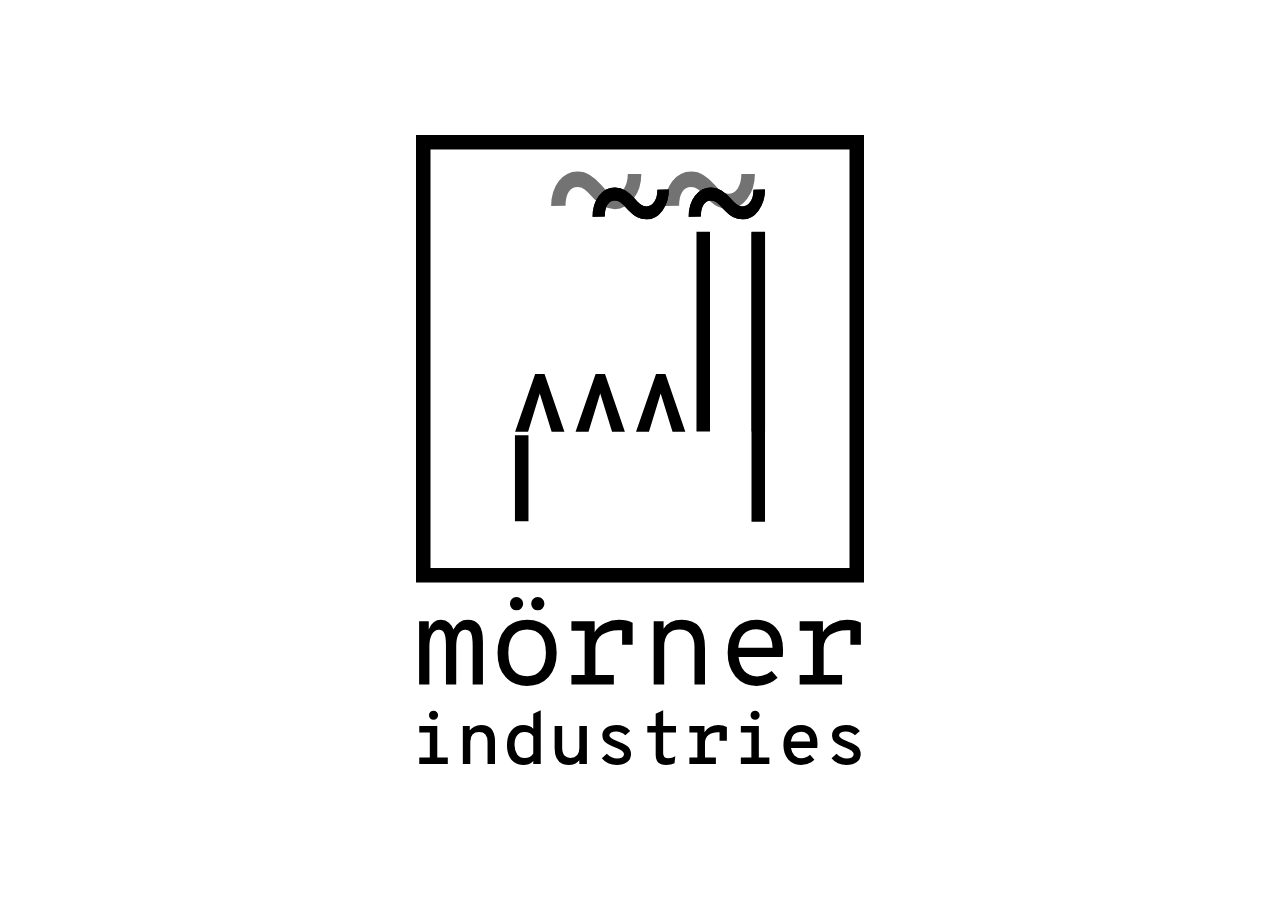
==== index.html @ afed1ae8 "Add new site" ====
<!DOCTYPE html>
<html>
	<head>
		<title>Mörner Industries</title>
		<meta name="viewport" content="width=device-width, initial-scale=1">
		<link rel="icon" type="image/png" sizes="32x32" href="assets/favicon-32x32.png">
		<link rel="icon" type="image/png" sizes="16x16" href="assets/favicon-16x16.png">
		<link rel="stylesheet" href="assets/app.css">
	</head>
	<body>
		<div class="container">
			<img src="assets/logo.svg">
		</div>
		<script src="scripts/app.js"></script>
	</body>
</html>
---- assets/app.css ----
body {
	margin: 0;
}

.container {
	display: flex;
	height: 100vh;
	width: 100%;
	justify-content: center;
	align-items: center;
}

@media (orientation: landscape) {
	.container > img {
		height: 70vh;
	}
}

@media (orientation: portrait) {
	.container > img {
		width: 50vw;
	}
}
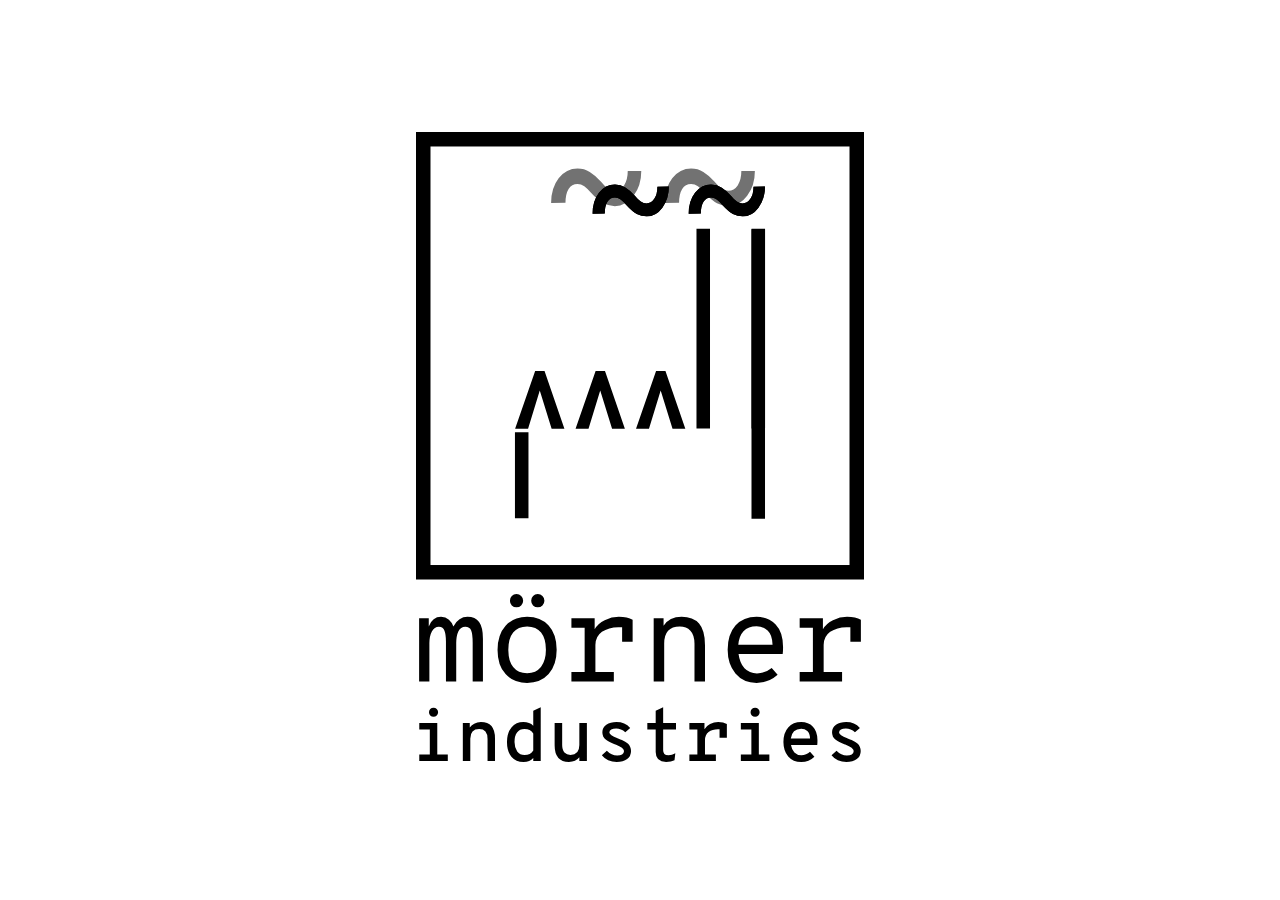
==== commit 11f8c618: "Add menu and styling" ====
--- a/index.html
+++ b/index.html
@@ -2,15 +2,31 @@
 <html>
 	<head>
 		<title>Mörner Industries</title>
-		<meta name="viewport" content="width=device-width, initial-scale=1">
+		<meta name="viewport" content="width=device-width, height=device-height, initial-scale=1">
 		<link rel="icon" type="image/png" sizes="32x32" href="assets/favicon-32x32.png">
 		<link rel="icon" type="image/png" sizes="16x16" href="assets/favicon-16x16.png">
 		<link rel="stylesheet" href="assets/app.css">
+		<link href="https://fonts.googleapis.com/css?family=Overpass+Mono:600" rel="stylesheet">
 	</head>
-	<body>
-		<div class="container">
+	<body ontouchstart="onInitialClick(event)" onmousedown="onInitialClick(event)">
+		<header>
 			<img src="assets/logo.svg">
-		</div>
+		</header>
+		<nav>
+			<ul>
+				<li onclick="onContractingClick()">
+					Contracting
+				</li>
+				<li onclick="onInvestmentsClick()">
+					Investments
+				</li>
+			</ul>
+		</nav>
+		<section>
+		</section>
+		<footer>
+			© 2017 Mörner Industries
+		</footer>
 		<script src="scripts/app.js"></script>
 	</body>
 </html>
--- a/assets/app.css
+++ b/assets/app.css
@@ -1,23 +1,98 @@
-body {
-	margin: 0;
+html {
+	font-family: 'Overpass Mono', monospace;
 }
 
-.container {
+body, ul {
+	margin: 0;
+	padding: 0;
+}
+
+body {
+	height: 100vh;
+	max-height: 100%;
+	width: 100%;
 	display: flex;
-	height: 100vh;
-	width: 100%;
+	flex-direction: column;
+}
+
+body > * {
+	padding: 30px;
+}
+
+body:not(.initialized) {
 	justify-content: center;
 	align-items: center;
 }
 
+body.initialized {
+	animation: fade-out-in 1.5s linear;
+}
+
+body:not(.initialized) > *:not(header) {
+	display: none;
+}
+
+body.initialized > header {
+	width: calc(100vw - 60px);
+}
+
+nav {
+	background: #2B2B37;
+	color: #FFF;
+	width: calc(100vw - 60px);
+}
+
+body > section {
+	background: #878796;
+	flex-grow: 1;
+	width: calc(100vw - 60px);
+}
+
+
+nav > ul {
+	list-style: none;
+	font-size: 18px;
+}
+
+nav > ul > li {
+	letter-spacing: 1px;
+}
+
+footer {
+	background: #2B2B37;
+	color: #878796;
+	width: calc(100vw - 60px);
+}
+
 @media (orientation: landscape) {
-	.container > img {
+	body:not(.initialized) > header > img {
 		height: 70vh;
+	}
+	body.initialized > header > img {
+		height: 20vw;
 	}
 }
 
 @media (orientation: portrait) {
-	.container > img {
+	body:not(.initialized) > header > img {
 		width: 50vw;
 	}
+	body.initialized > header > img {
+		width: 30vw;
+	}
+	nav > ul {
+		font-size: 4vw;
+	}
+	header, nav, footer {
+		text-align: center;
+	}
 }
+
+/*
+ * Animations
+ */
+
+@keyframes fade-out-in {
+	from { opacity: 0; }
+	to { opacity: 1; }
+}
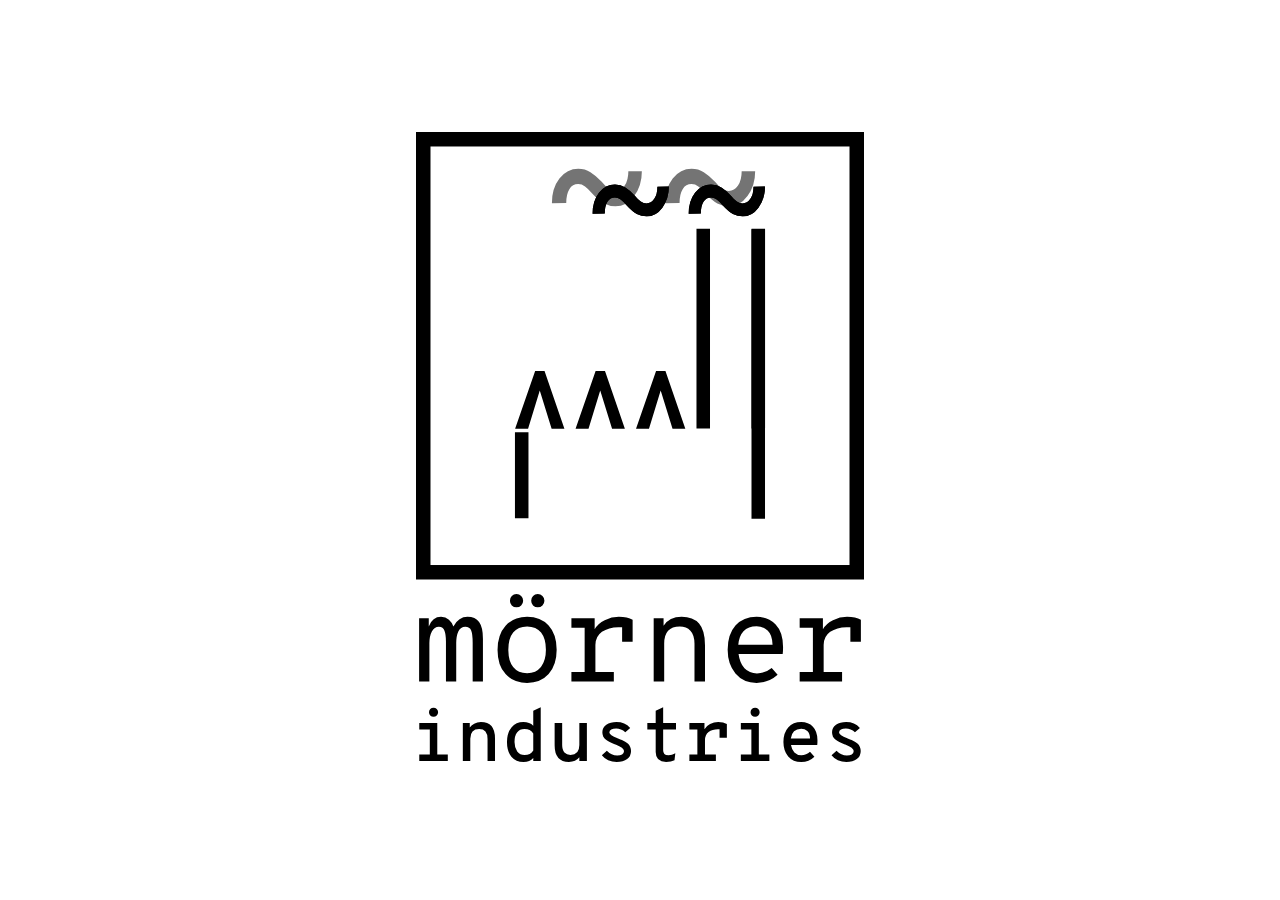
==== commit a9f5b767: "Add og:image tag" ====
--- a/index.html
+++ b/index.html
@@ -3,6 +3,7 @@
 	<head>
 		<title>Mörner Industries</title>
 		<meta name="viewport" content="width=device-width, height=device-height, initial-scale=1">
+		<meta property="og:image" content="http://morner.industries/assets/logo-512x512.png">
 		<link rel="icon" type="image/png" sizes="32x32" href="assets/favicon-32x32.png">
 		<link rel="icon" type="image/png" sizes="16x16" href="assets/favicon-16x16.png">
 		<link rel="stylesheet" href="assets/app.css">
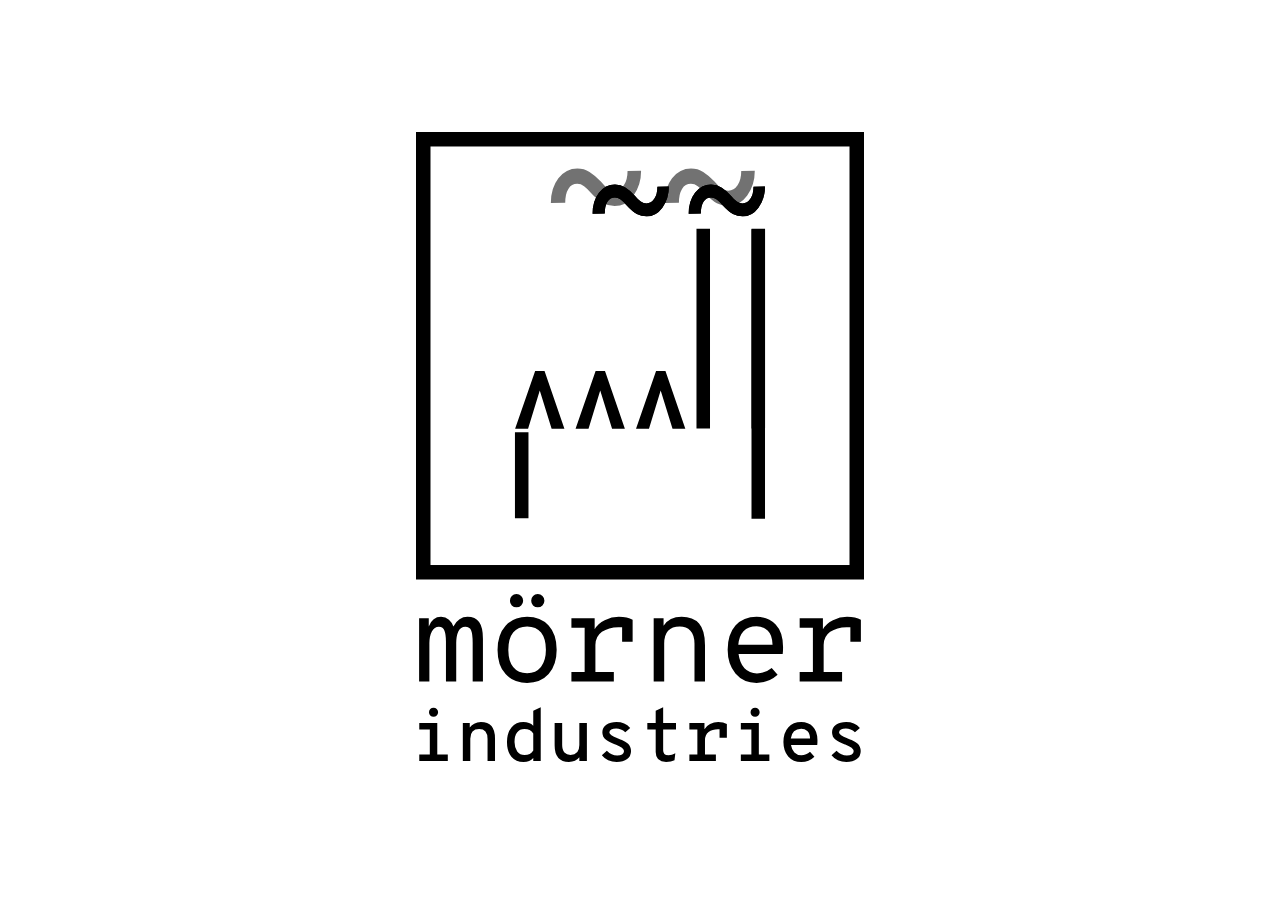
==== commit f37875bd: "Use grid with flexbox fallback" ====
--- a/index.html
+++ b/index.html
@@ -15,19 +15,13 @@
 		</header>
 		<nav>
 			<ul>
-				<li onclick="onContractingClick()">
-					Contracting
-				</li>
-				<li onclick="onInvestmentsClick()">
-					Investments
-				</li>
+				<li onclick="onContractingClick()">Contracting</li>
+				<li onclick="onInvestmentsClick()">Holdings</li>
 			</ul>
 		</nav>
 		<section>
 		</section>
-		<footer>
-			© 2017 Mörner Industries
-		</footer>
+		<footer>© 2017 Mörner Industries</footer>
 		<script src="scripts/app.js"></script>
 	</body>
 </html>
--- a/assets/app.css
+++ b/assets/app.css
@@ -7,20 +7,43 @@
 	padding: 0;
 }
 
+/* Flex fallback */
+body {
+	display: flex;
+	flex-direction: column;
+}
+
 body {
 	height: 100vh;
 	max-height: 100%;
 	width: 100%;
-	display: flex;
-	flex-direction: column;
+	display: grid;
 }
 
-body > * {
+header {
+	grid-area: header;
+	padding: 30px;
+}
+
+nav {
+	padding: 30px;
+}
+
+footer {
+	grid-area: footer;
+	padding: 10px 30px;
+	align-self: end;
+}
+
+section {
+	grid-area:content;
 	padding: 30px;
 }
 
 body:not(.initialized) {
-	justify-content: center;
+	grid-template-areas: "header";
+	grid-template-rows: 100vh;
+	grid-template-columns: 100vw;
 	align-items: center;
 }
 
@@ -28,30 +51,33 @@
 	animation: fade-out-in 1.5s linear;
 }
 
+/* Flex fallback */
+body:not(.initialized) {
+	justify-content: center;
+	align-items: center;
+}
+
 body:not(.initialized) > *:not(header) {
 	display: none;
-}
-
-body.initialized > header {
-	width: calc(100vw - 60px);
 }
 
 nav {
 	background: #2B2B37;
 	color: #FFF;
-	width: calc(100vw - 60px);
+}
+
+/* Flex fallback */
+body > section {
+	flex-grow: 1;
 }
 
 body > section {
 	background: #878796;
-	flex-grow: 1;
-	width: calc(100vw - 60px);
 }
 
 
 nav > ul {
 	list-style: none;
-	font-size: 18px;
 }
 
 nav > ul > li {
@@ -61,30 +87,75 @@
 footer {
 	background: #2B2B37;
 	color: #878796;
+	/* Flex fallback */
 	width: calc(100vw - 60px);
 }
 
 @media (orientation: landscape) {
+	body {
+		grid-template-columns: 160px auto;
+		grid-template-areas:
+		"header content"
+		"nav content"
+		"footer footer";
+		grid-template-rows: minmax(100px, 200px) auto 45px;
+	}
+
+	body:not(.initialized) > header {
+		justify-self: center;
+	}
+
 	body:not(.initialized) > header > img {
 		height: 70vh;
 	}
+
 	body.initialized > header > img {
-		height: 20vw;
+		width: 15vw;
+		max-height: 140px;
+		max-width: 100px;
+	}
+
+	nav > ul {
+	}
+	
+	nav > ul > li:nth-child(1) {
+		font-size: 12px;
+		letter-spacing: 1.5px;
+	}
+
+	nav > ul > li:nth-child(2) {
+		font-size: 13px;
+		letter-spacing: 4px;
 	}
 }
 
 @media (orientation: portrait) {
+	body {
+		grid-template-columns: 100vw;
+		grid-template-areas:
+		"header"
+		"nav"
+		"content"
+		"footer";
+		grid-template-rows: 160px 15% auto 45px;
+	}
 	body:not(.initialized) > header > img {
 		width: 50vw;
 	}
 	body.initialized > header > img {
-		width: 30vw;
+		height: 100px;
 	}
-	nav > ul {
-		font-size: 4vw;
+	nav > ul > li:nth-child(1) {
+		font-size: 10px;
+	}
+	nav > ul > li:nth-child(2) {
+		font-size: 13px;
 	}
 	header, nav, footer {
 		text-align: center;
+	}
+	section {
+		overflow-wrap: break-word;
 	}
 }
 
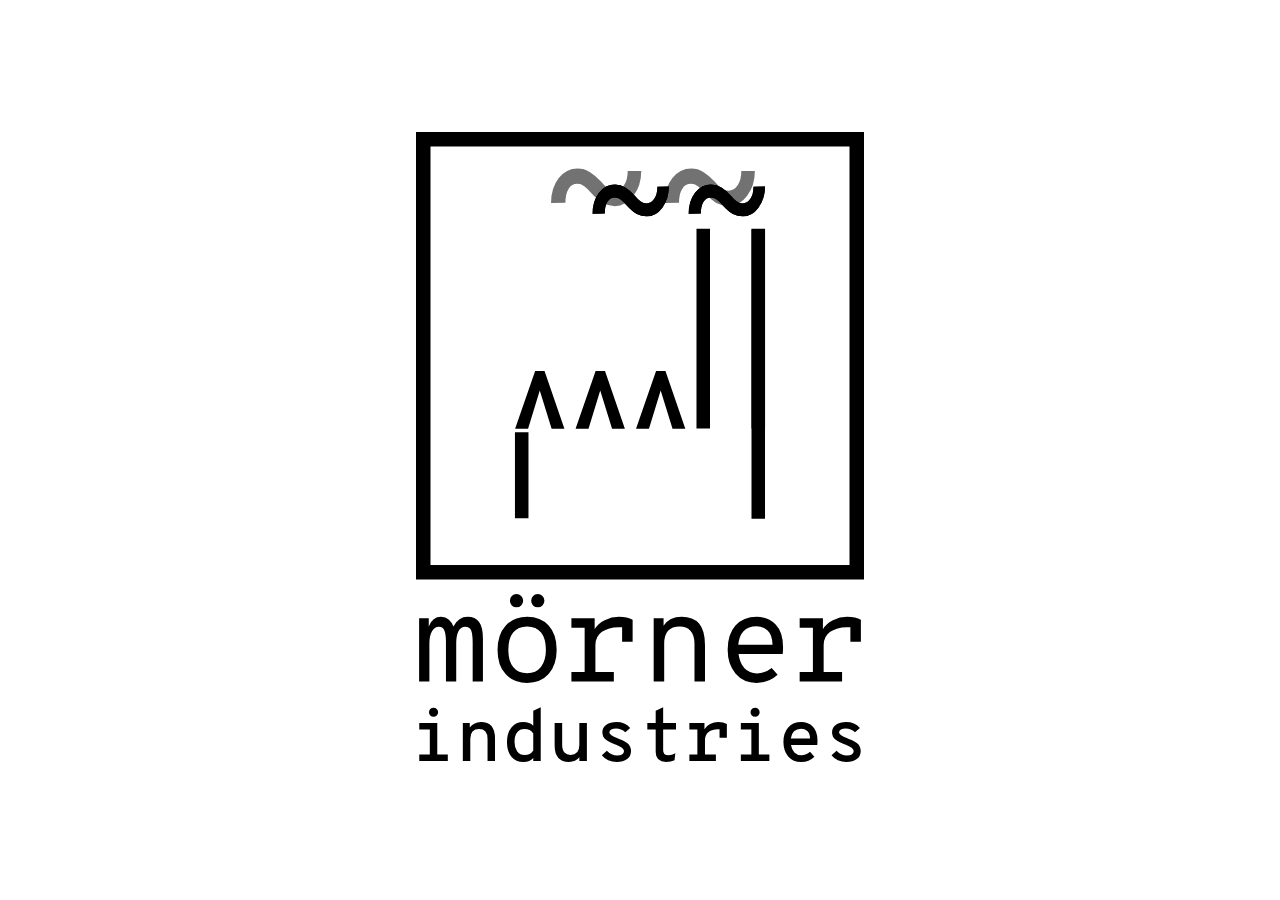
==== commit 2e9416e0: "Add push state" ====
--- a/index.html
+++ b/index.html
@@ -16,7 +16,7 @@
 		<nav>
 			<ul>
 				<li onclick="onContractingClick()">Contracting</li>
-				<li onclick="onInvestmentsClick()">Holdings</li>
+				<li onclick="onHoldingsClick()">Holdings</li>
 			</ul>
 		</nav>
 		<section>
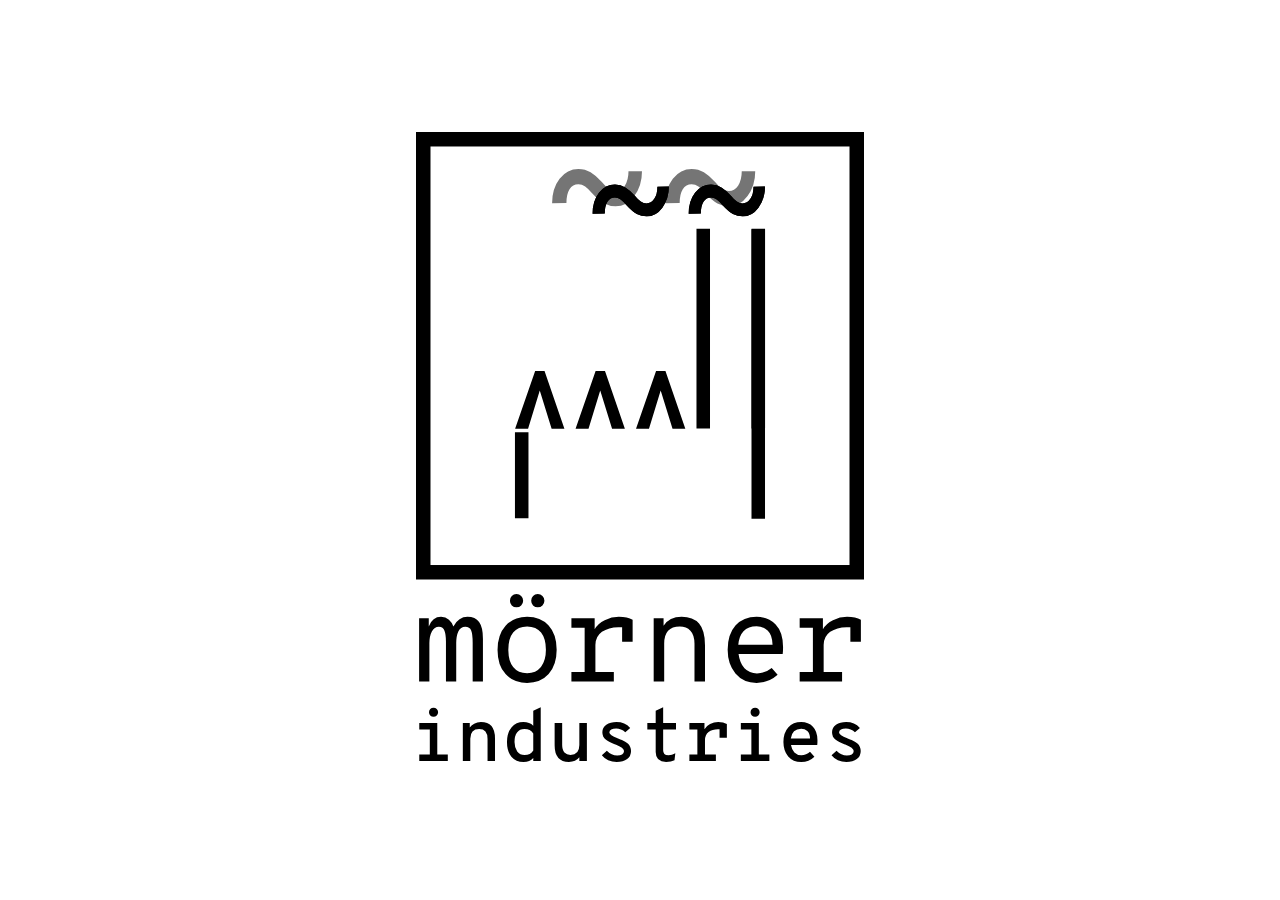
==== commit c4193de4: "Refactor js" ====
--- a/index.html
+++ b/index.html
@@ -10,7 +10,7 @@
 		<link href="https://fonts.googleapis.com/css?family=Overpass+Mono:600" rel="stylesheet">
 	</head>
 	<body ontouchstart="onInitialClick(event)" onmousedown="onInitialClick(event)">
-		<header>
+		<header onclick="onHeaderClick()">
 			<img src="assets/logo.svg">
 		</header>
 		<nav>
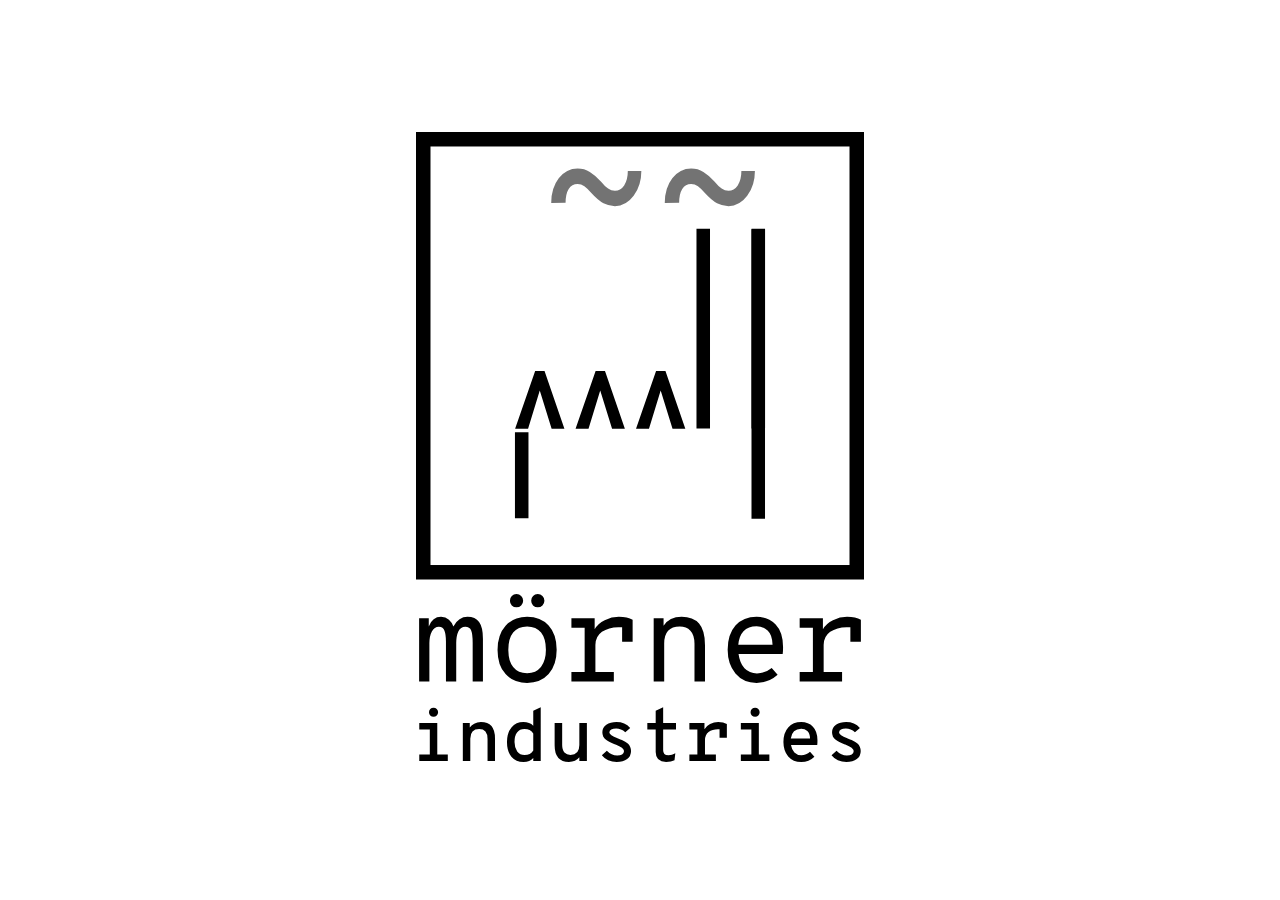
==== commit a4f3dfc4: "Add minor html fixes" ====
--- a/index.html
+++ b/index.html
@@ -2,6 +2,7 @@
 <html>
 	<head>
 		<title>Mörner Industries</title>
+		<meta charset="utf-8" />
 		<meta name="viewport" content="width=device-width, height=device-height, initial-scale=1">
 		<meta property="og:image" content="http://morner.industries/assets/logo-512x512.png">
 		<link rel="icon" type="image/png" sizes="32x32" href="assets/favicon-32x32.png">
@@ -11,7 +12,7 @@
 	</head>
 	<body ontouchstart="onInitialClick(event)" onmousedown="onInitialClick(event)">
 		<header onclick="onHeaderClick()">
-			<img src="assets/logo.svg">
+			<img src="assets/logo.svg" alt="Mörner Industries Logotype">
 		</header>
 		<nav>
 			<ul>
--- a/assets/app.css
+++ b/assets/app.css
@@ -7,8 +7,8 @@
 	padding: 0;
 }
 
-/* Flex fallback */
 body {
+	/* Flex fallback for grid */
 	display: flex;
 	flex-direction: column;
 }
@@ -98,7 +98,11 @@
 		"header content"
 		"nav content"
 		"footer footer";
-		grid-template-rows: minmax(100px, 200px) auto 45px;
+		grid-template-rows: minmax(100px, 200px) auto 40px;
+	}
+
+	footer {
+		text-align: right;
 	}
 
 	body:not(.initialized) > header {
@@ -137,7 +141,7 @@
 		"nav"
 		"content"
 		"footer";
-		grid-template-rows: 160px 15% auto 45px;
+		grid-template-rows: 160px 15% auto 40px;
 	}
 	body:not(.initialized) > header > img {
 		width: 50vw;
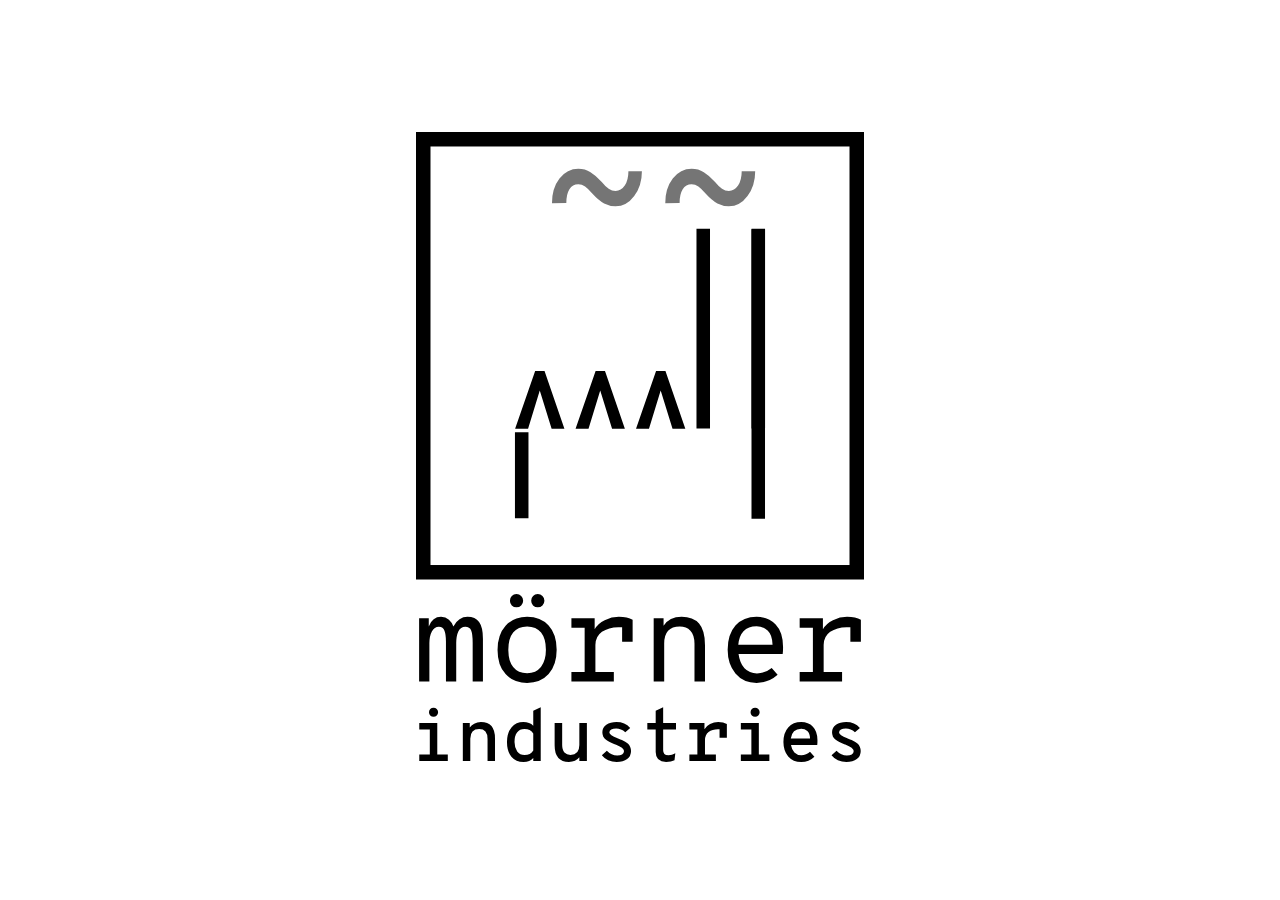
==== commit e0729c5b: "Update for wise kyc idiocy" ====
--- a/index.html
+++ b/index.html
@@ -1,28 +1,48 @@
 <!DOCTYPE html>
 <html>
-	<head>
-		<title>Mörner Industries</title>
-		<meta charset="utf-8" />
-		<meta name="viewport" content="width=device-width, height=device-height, initial-scale=1">
-		<meta property="og:image" content="http://morner.industries/assets/logo-512x512.png">
-		<link rel="icon" type="image/png" sizes="32x32" href="assets/favicon-32x32.png">
-		<link rel="icon" type="image/png" sizes="16x16" href="assets/favicon-16x16.png">
-		<link rel="stylesheet" href="assets/app.css">
-		<link href="https://fonts.googleapis.com/css?family=Overpass+Mono:600" rel="stylesheet">
-	</head>
-	<body ontouchstart="onInitialClick(event)" onmousedown="onInitialClick(event)">
-		<header onclick="onHeaderClick()">
-			<img src="assets/logo.svg" alt="Mörner Industries Logotype">
-		</header>
-		<nav>
-			<ul>
-				<li onclick="onContractingClick()">Contracting</li>
-				<li onclick="onHoldingsClick()">Holdings</li>
-			</ul>
-		</nav>
-		<section>
-		</section>
-		<footer>© 2017 Mörner Industries</footer>
-		<script src="scripts/app.js"></script>
-	</body>
+  <head>
+    <title>Mörner Industries</title>
+    <meta charset="utf-8" />
+    <meta
+      name="viewport"
+      content="width=device-width, height=device-height, initial-scale=1"
+    />
+    <meta
+      property="og:image"
+      content="http://morner.industries/assets/logo-512x512.png"
+    />
+    <link
+      rel="icon"
+      type="image/png"
+      sizes="32x32"
+      href="assets/favicon-32x32.png"
+    />
+    <link
+      rel="icon"
+      type="image/png"
+      sizes="16x16"
+      href="assets/favicon-16x16.png"
+    />
+    <link rel="stylesheet" href="assets/app.css" />
+    <link
+      href="https://fonts.googleapis.com/css?family=Overpass+Mono:600"
+      rel="stylesheet"
+    />
+  </head>
+  <body
+    ontouchstart="onInitialClick(event)"
+    onmousedown="onInitialClick(event)"
+  >
+    <header onclick="onHeaderClick()">
+      <img src="assets/logo.svg" alt="Mörner Industries Logotype" />
+    </header>
+    <nav>
+      <ul>
+        <li onclick="onContractingClick()">Contracting</li>
+      </ul>
+    </nav>
+    <section></section>
+    <footer>© 2017 Mörner Industries</footer>
+    <script src="scripts/app.js"></script>
+  </body>
 </html>
